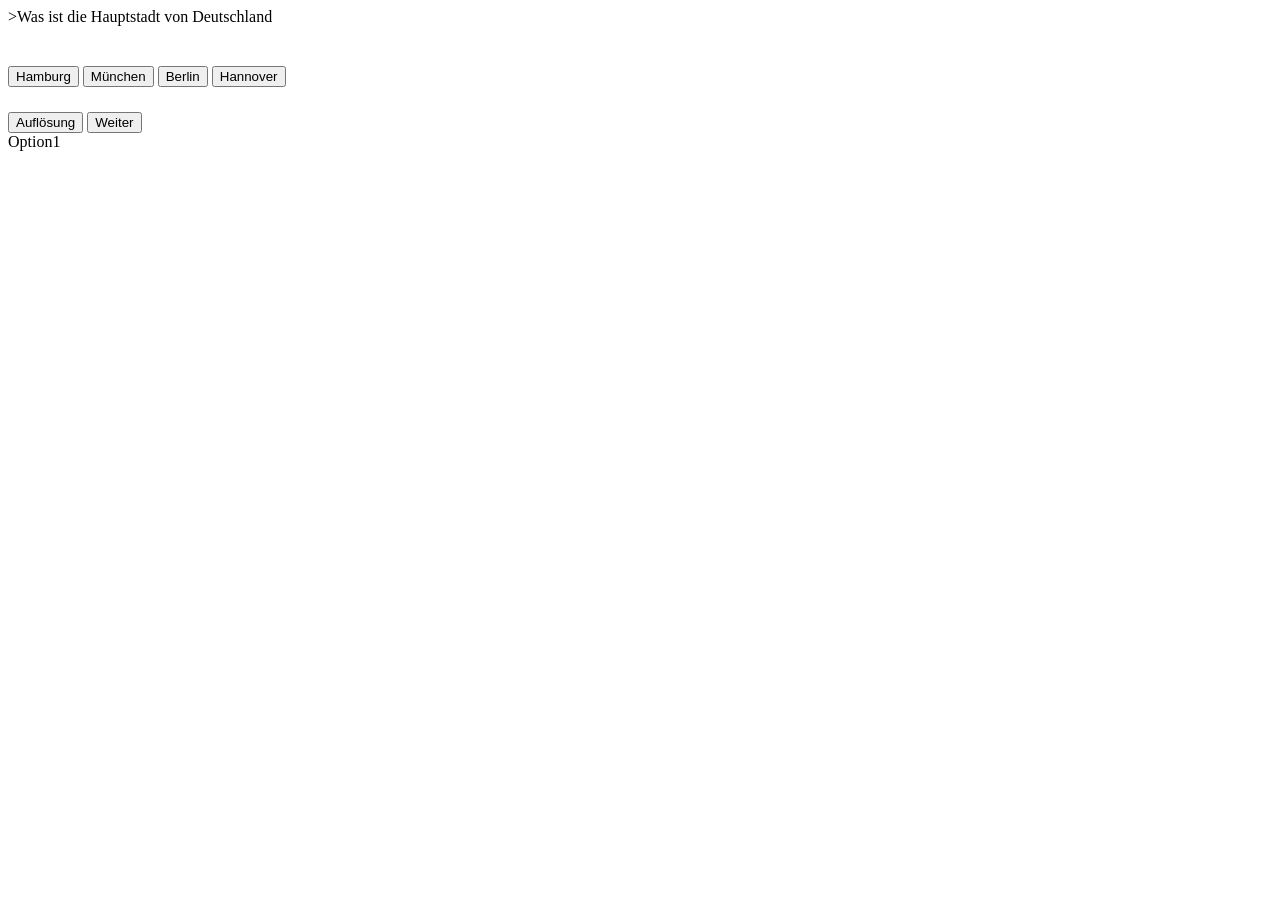
==== Modul 4.2/index.html @ 6d458e2f "Modul 4  Start Kap.5" ====
<!doctype html>
<html lang="en">
  <head>
    <meta charset="UTF-8" />
    <meta name="viewport" content="width=device-width, initial-scale=1.0" />
    <title>Document</title>
    <link rel="stylesheet" href="index.css" />
    <div>>Was ist die Hauptstadt von Deutschland</div>
  </head>
  <body>
    <div class="hey">
      <button onclick="Option1()" ;>Hamburg</button>
      <button onclick="Option2()" ;>München</button>
      <button onclick="Option3()" ;>Berlin</button>
      <button onclick="Option4()" ;>Hannover</button>
    </div>
    <div>
      <button onclick="Lösung()" ;>Auflösung</button>
      <button onclick="Next()" ;>Weiter</button>
    </div>
  </body>
</html>
Option1
---- Modul 4.2/index.css ----
.hey {
  display:;
  justify-content: center;
  margin-top: 40px;
  margin-bottom: 20px;
  padding-bottom: 5px;
}
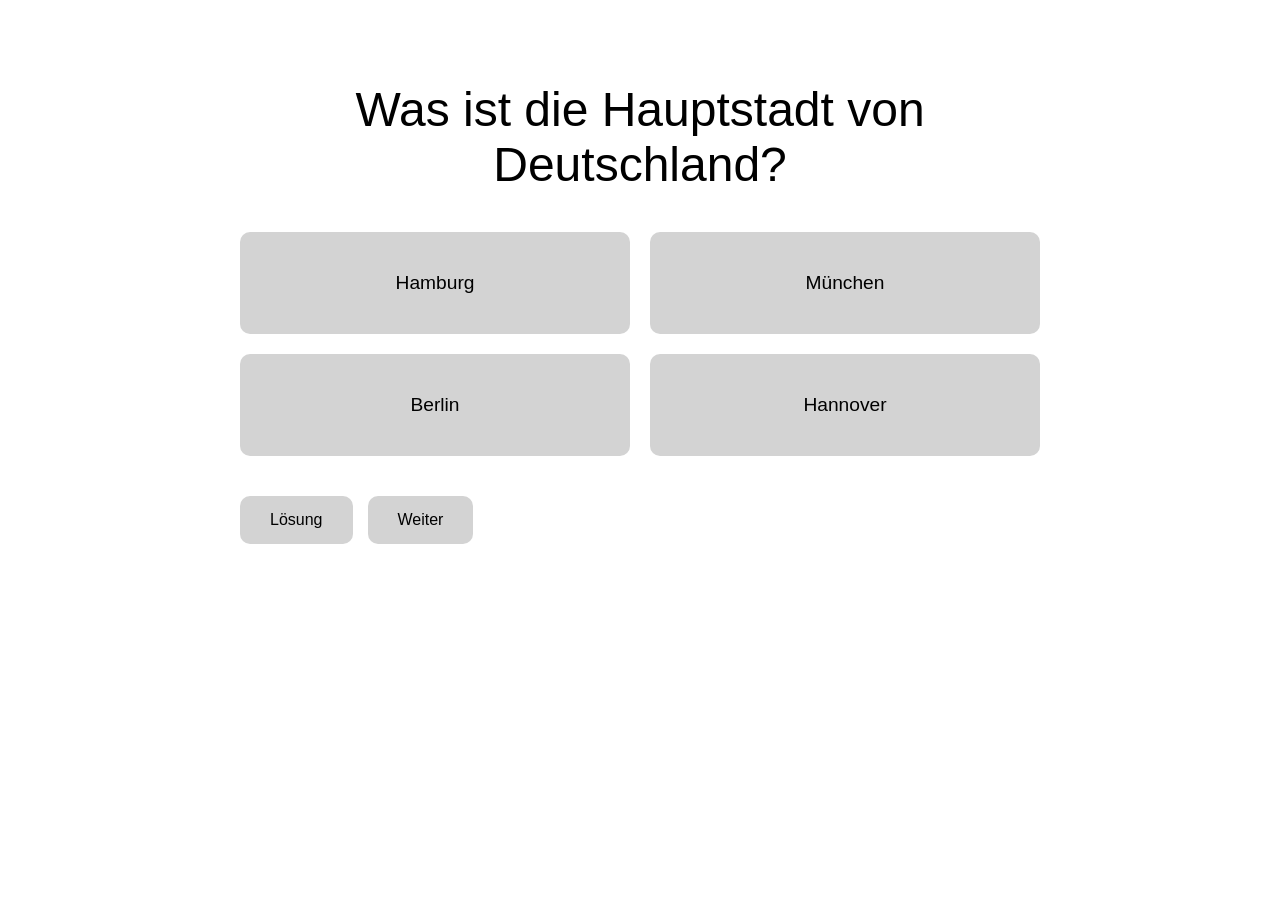
==== commit dccb3598: "Modul 4 Styling der Quiz-App" ====
--- a/Modul 4.2/index.html
+++ b/Modul 4.2/index.html
@@ -1,23 +1,52 @@
 <!doctype html>
-<html lang="en">
+<html lang="de">
   <head>
     <meta charset="UTF-8" />
     <meta name="viewport" content="width=device-width, initial-scale=1.0" />
-    <title>Document</title>
+    <title>Quiz App</title>
     <link rel="stylesheet" href="index.css" />
-    <div>>Was ist die Hauptstadt von Deutschland</div>
   </head>
   <body>
-    <div class="hey">
-      <button onclick="Option1()" ;>Hamburg</button>
-      <button onclick="Option2()" ;>München</button>
-      <button onclick="Option3()" ;>Berlin</button>
-      <button onclick="Option4()" ;>Hannover</button>
+    <div class="quiz-container">
+      <h1 class="question">Was ist die Hauptstadt von Deutschland?</h1>
+
+      <div class="answers">
+        <button
+          id="btn-hamburg"
+          class="answer-btn"
+          onclick="checkAnswer('hamburg')"
+        >
+          Hamburg
+        </button>
+        <button
+          id="btn-muenchen"
+          class="answer-btn"
+          onclick="checkAnswer('muenchen')"
+        >
+          München
+        </button>
+        <button
+          id="btn-berlin"
+          class="answer-btn"
+          onclick="checkAnswer('berlin')"
+        >
+          Berlin
+        </button>
+        <button
+          id="btn-hannover"
+          class="answer-btn"
+          onclick="checkAnswer('hannover')"
+        >
+          Hannover
+        </button>
+      </div>
+
+      <div class="footer-actions">
+        <button class="action-btn" onclick="showSolution()">Lösung</button>
+        <button class="action-btn" onclick="nextQuestion()">Weiter</button>
+      </div>
     </div>
-    <div>
-      <button onclick="Lösung()" ;>Auflösung</button>
-      <button onclick="Next()" ;>Weiter</button>
-    </div>
+
+    <script src="index.js"></script>
   </body>
 </html>
-Option1
--- a/Modul 4.2/index.css
+++ b/Modul 4.2/index.css
@@ -1,7 +1,66 @@
-.hey {
-  display:;
+body {
+  font-family: sans-serif;
+  display: flex;
   justify-content: center;
-  margin-top: 40px;
-  margin-bottom: 20px;
-  padding-bottom: 5px;
+  margin-top: 50px;
 }
+
+.quiz-container {
+  width: 100%;
+  max-width: 800px;
+  text-align: center;
+}
+
+.question {
+  font-size: 3rem;
+  margin-bottom: 40px;
+  font-weight: normal;
+}
+
+.answers {
+  display: grid;
+  grid-template-columns: 1fr 1fr;
+  gap: 20px;
+  margin-bottom: 40px;
+}
+
+.answer-btn {
+  padding: 40px 20px;
+  font-size: 1.2rem;
+  border: none;
+  border-radius: 10px;
+  background-color: #d3d3d3;
+  cursor: pointer;
+  transition: background-color 0.2s;
+}
+
+.answer-btn:hover {
+  background-color: #c0c0c0;
+}
+
+.answer-btn.correct {
+  background-color: #28a745;
+}
+
+.answer-btn.wrong {
+  background-color: #dc3545;
+}
+
+.footer-actions {
+  display: flex;
+  gap: 15px;
+  justify-content: flex-start;
+}
+
+.action-btn {
+  padding: 15px 30px;
+  font-size: 1rem;
+  border: none;
+  border-radius: 10px;
+  background-color: #d3d3d3;
+  cursor: pointer;
+}
+
+.action-btn:hover {
+  background-color: #c0c0c0;
+}
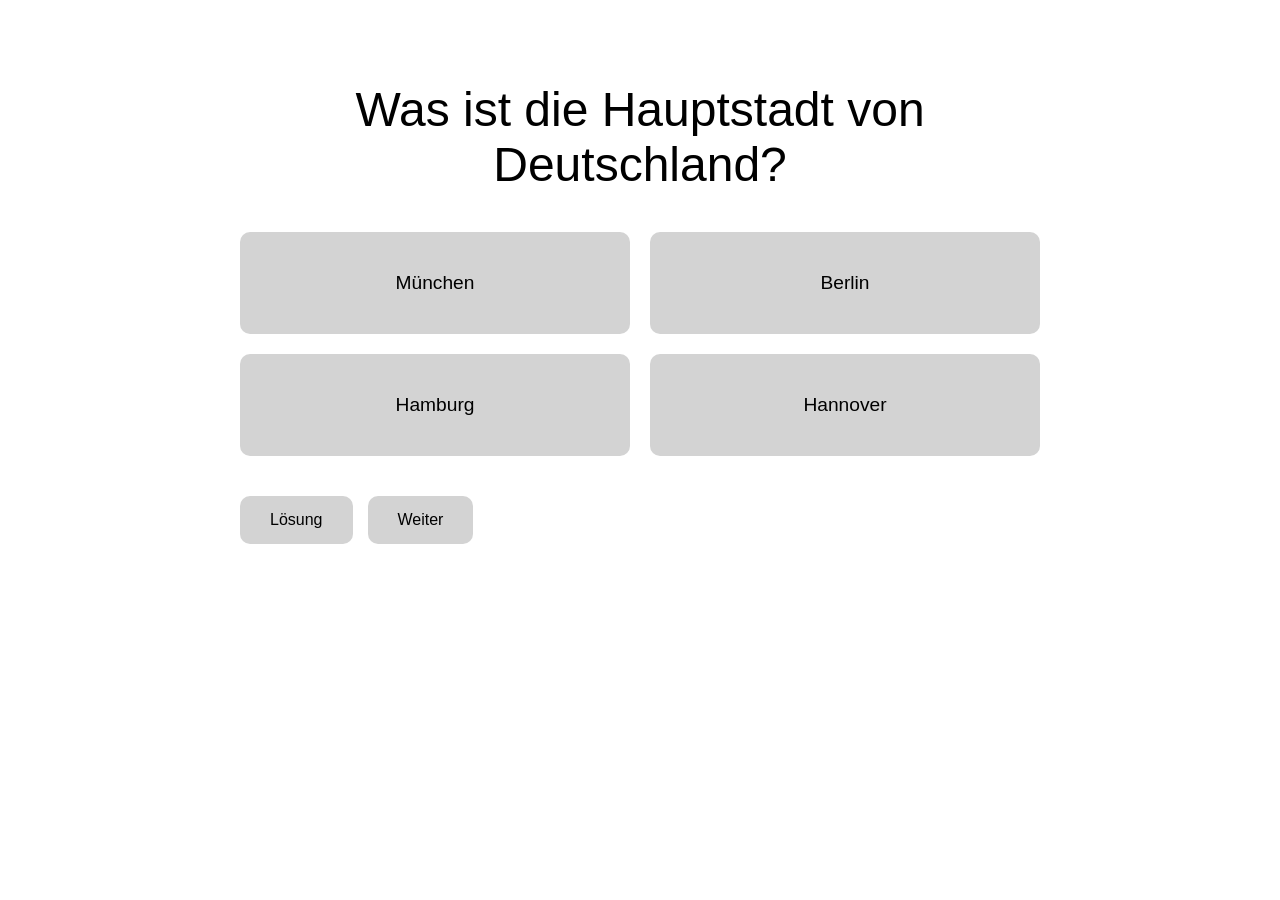
==== commit 2483944a: "Quiz App Modul 4" ====
--- a/Modul 4.2/index.html
+++ b/Modul 4.2/index.html
@@ -8,45 +8,17 @@
   </head>
   <body>
     <div class="quiz-container">
-      <h1 class="question">Was ist die Hauptstadt von Deutschland?</h1>
+      <!-- IDs hinzugefügt, damit JavaScript den Text austauschen kann -->
+      <h1 class="question" id="question-text">Frage lädt...</h1>
 
-      <div class="answers">
-        <button
-          id="btn-hamburg"
-          class="answer-btn"
-          onclick="checkAnswer('hamburg')"
-        >
-          Hamburg
-        </button>
-        <button
-          id="btn-muenchen"
-          class="answer-btn"
-          onclick="checkAnswer('muenchen')"
-        >
-          München
-        </button>
-        <button
-          id="btn-berlin"
-          class="answer-btn"
-          onclick="checkAnswer('berlin')"
-        >
-          Berlin
-        </button>
-        <button
-          id="btn-hannover"
-          class="answer-btn"
-          onclick="checkAnswer('hannover')"
-        >
-          Hannover
-        </button>
-      </div>
+      <!-- Dieser Container ist jetzt leer. JS wirft die Buttons hier hinein. -->
+      <div class="answers" id="answers-container"></div>
 
       <div class="footer-actions">
         <button class="action-btn" onclick="showSolution()">Lösung</button>
         <button class="action-btn" onclick="nextQuestion()">Weiter</button>
       </div>
     </div>
-
     <script src="index.js"></script>
   </body>
 </html>
